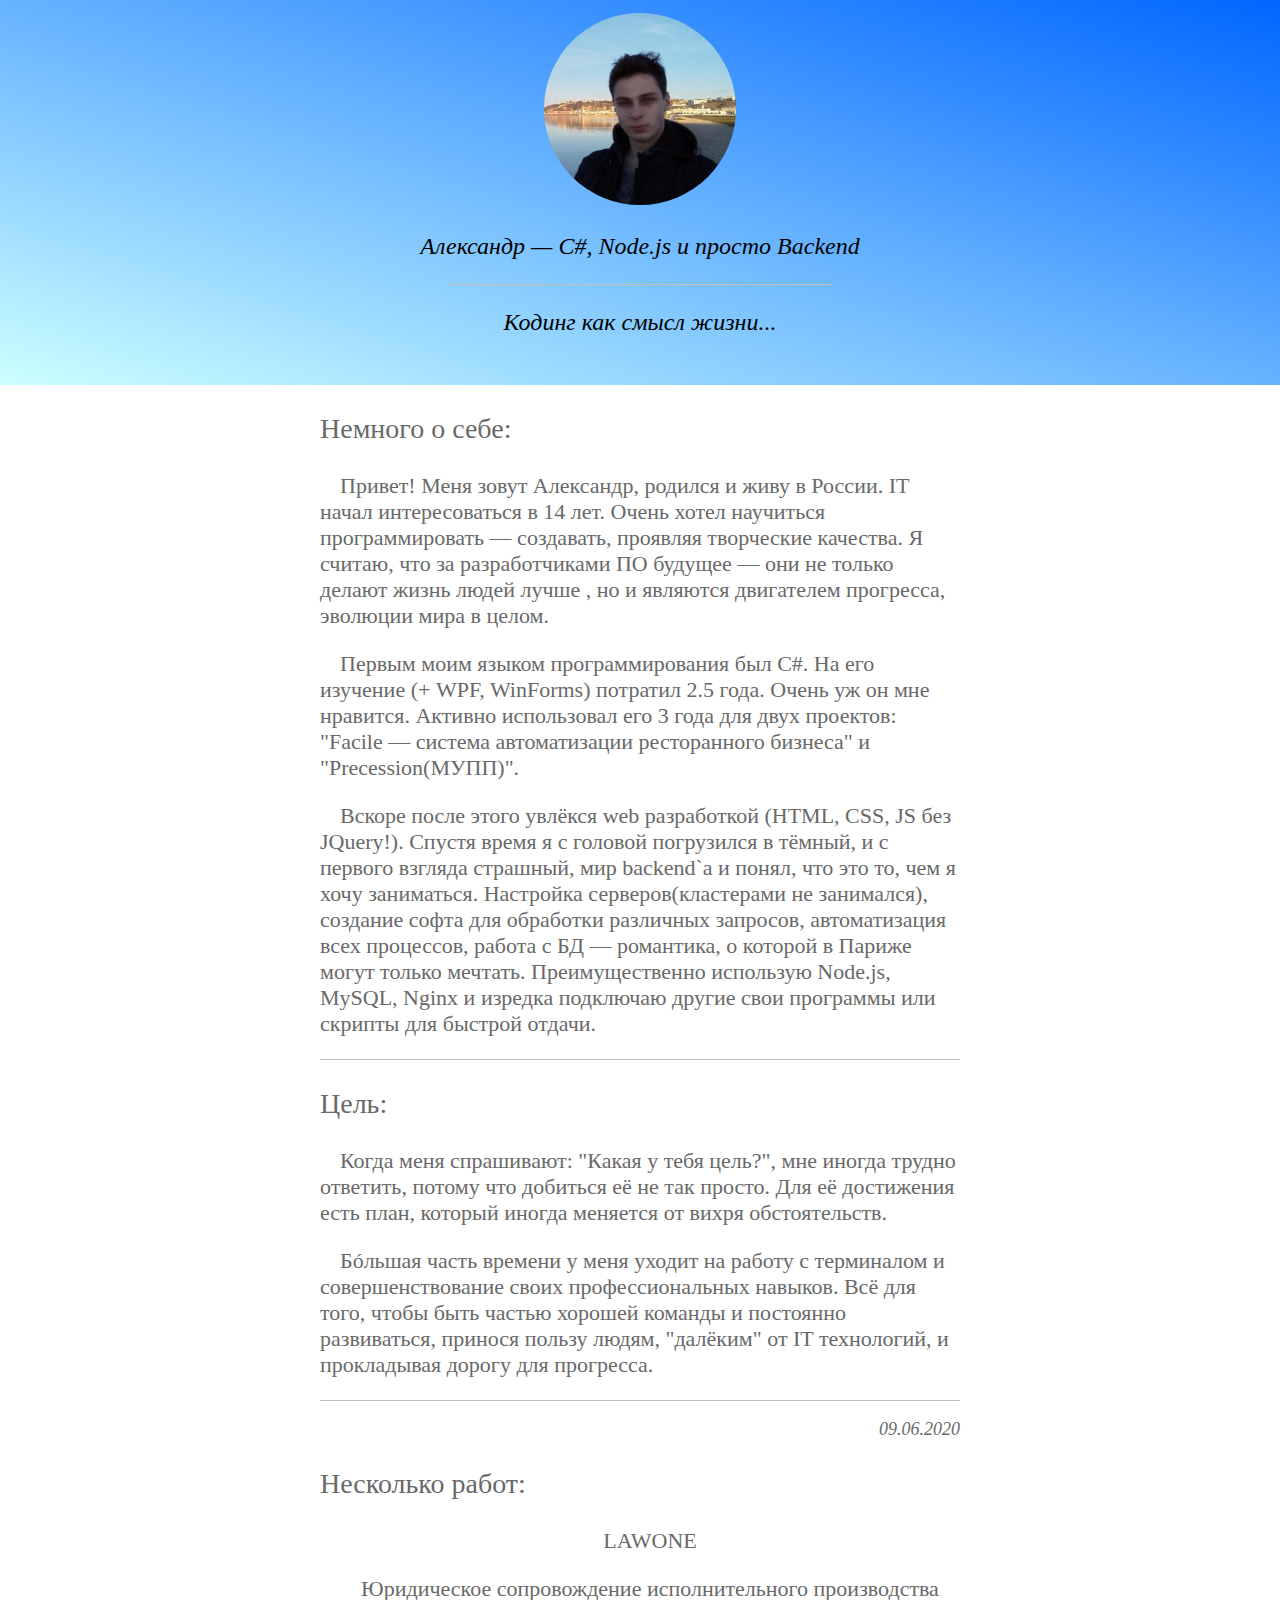
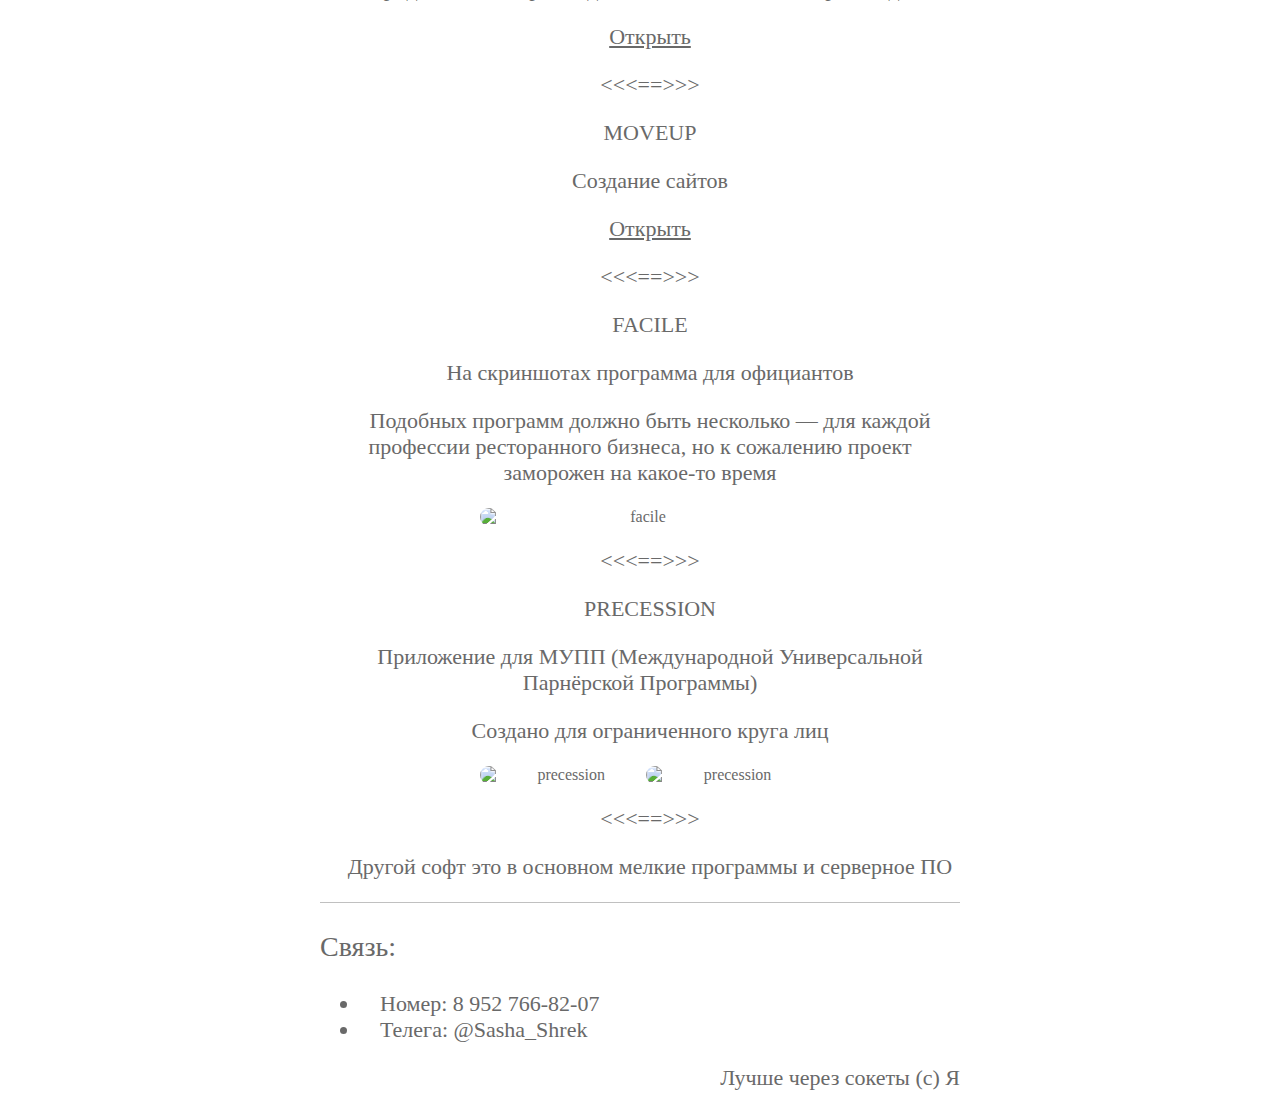
==== index.html @ 30bfe02a "End" ====
<!DOCTYPE html>
<html>
    <head>
        <meta charset="utf-8">
        <link rel="stylesheet" href="styles.css">
        <link rel="shortcut icon" href="favicon1.png" type="image/png">
        <meta name="viewport" content="width=device-width, initial-scale=1">
        <title>Who I am?</title>
    </head>
    <body onload="load()" link="DimGray" vlink="DimGray" alink="DimGray">
        <div class="pregrad"> 
            <div class="premain">
                <img src="I.jpg" alt="Я">
                <p>Александр — C#, Node.js и просто Backend</p>
                <hr color="Silver" size=1>
                <p>Кодинг как смысл жизни...</p>
            </div>
        </div>
        <div class="main">
            <p>Немного о себе:</p>
            <div class="main_text">
                <p>Привет! Меня зовут Александр, родился и живу в России. IT начал интересоваться в 14 лет. Очень хотел научиться программировать —
                    создавать, проявляя творческие качества. Я считаю, что за разработчиками ПО будущее — они не только делают жизнь людей лучше
                    , но и являются двигателем прогресса, эволюции мира в целом.
                </p>
                <p>
                    Первым моим языком программирования был C#. На его изучение (+ WPF, WinForms) потратил 2.5 года. Очень уж он мне нравится. Активно использовал его 3 года для двух проектов: 
                    "Facile — система автоматизации ресторанного бизнеса" и "Precession(МУПП)".
                </p>
                <p>
                    Вскоре после этого увлёкся web разработкой (HTML, CSS, JS без JQuery!). Спустя время я с головой погрузился в тёмный, и с первого взгляда страшный,
                    мир backend`а и понял, что это то, чем я хочу заниматься. Настройка серверов(кластерами не занимался), создание софта для обработки различных запросов,
                    автоматизация всех процессов, работа с БД — романтика, о которой в Париже могут только мечтать. Преимущественно использую Node.js, MySQL, 
                    Nginx и изредка подключаю другие свои программы или скрипты для быстрой отдачи.
                </p>
            </div>
            <hr size=1 color="Silver">
            <p>Цель:</p>
            <div class="missions">
                <p>Когда меня спрашивают: "Какая у тебя цель?", мне иногда трудно ответить, потому что добиться её не так просто.
                    Для её достижения есть план, который иногда меняется от вихря обстоятельств.
                </p>
                <p>
                    Бóльшая часть времени у меня уходит на работу с терминалом и совершенствование своих профессиональных навыков. Всё для того, чтобы 
                    быть частью хорошей команды и постоянно развиваться, принося пользу людям, "далёким" от IT технологий, и прокладывая дорогу для прогресса.
                </p>
            </div>
            <hr size=1 color="Silver">
            <i><p style="text-align: right; font-size: 18px;">09.06.2020</p></i>
            <p>Несколько работ:</p>
            <div class="lawone">
                <p>LAWONE</p>
                <p>Юридическое сопровождение исполнительного производства</p>
                <p><a href="http://lawone.ru">Открыть</a></p>
                <p><<<==>>></p>
            </div>
            <div class="moveup">
                <p>MOVEUP</p>
                <p>Создание сайтов</p>
                <p><a href="http://moveup2020.ru">Открыть</a></p>
                <p><<<==>>></p>
            </div>
            <div class="facile">
                <p>FACILE</p>
                <p>На скриншотах программа для официантов</p>
                <p>Подобных программ должно быть несколько — для каждой профессии ресторанного бизнеса, но к 
                    сожалению проект заморожен на какое-то время</p>
                <div id="facileImg">
                    <a href="http://188.227.86.17/whoiam/facile3.png" target="_blank">
                        <img id="f0" src="http://188.227.86.17/whoiam/facile3.png" alt="facile">
                    </a>
                    <a href="http://188.227.86.17/whoiam/facile2.png" target="_blank">
                        <img src="http://188.227.86.17/whoiam/facile2.png" alt="facile">
                    </a>
                    <a href="http://188.227.86.17/whoiam/facile1.png" target="_blank">
                        <img src="http://188.227.86.17/whoiam/facile1.png" alt="facile">
                    </a>
                    <a href="http://188.227.86.17/whoiam/facile.png" target="_blank">
                        <img src="http://188.227.86.17/whoiam/facile.png" alt="facile">
                    </a>
                </div>
                <p><<<==>>></p>
            </div>
            <div class="precession">
                <p>PRECESSION</p>
                <p>Приложение для МУПП (Международной Универсальной Парнёрской Программы)</p>
                <p>Создано для ограниченного круга лиц</p>
                <div id="precessionImg">
                    <a href="http://188.227.86.17/whoiam/prec.png" target="_blank">
                        <img id="p0" src="http://188.227.86.17/whoiam/prec.png" alt="precession">
                    </a>
                    <a href="http://188.227.86.17/whoiam/prec1.png" target="_blank">
                        <img src="http://188.227.86.17/whoiam/prec1.png" alt="precession">
                    </a>
                    <a href="http://188.227.86.17/whoiam/prec2.png" target="_blank">
                        <img src="http://188.227.86.17/whoiam/prec2.png" alt="precession">
                    </a>
                    <a href="http://188.227.86.17/whoiam/prec3.png" target="_blank">
                        <img src="http://188.227.86.17/whoiam/prec3.png" alt="precession">
                    </a>
                </div>
                <p><<<==>>></p>
                <p>Другой софт это в основном мелкие программы и серверное ПО</p>
            </div>
            <hr size=1 color="Silver">
            <p>Связь:</p>
            <div class="svyaz">
                <ul>
                    <li>Номер: 8 952 766-82-07</li>
                    <li>Телега: @Sasha_Shrek</li>
                </ul>
                <p>Лучше через сокеты (с) Я</p>
            </div>
        </div>
        <script src="scripts.js"></script>
    </body>
</html>
---- styles.css ----
body{
    margin: 0%;
}
.pr{
    box-shadow: inset 0 0 2000px rgba(241, 241, 241, 0.5);
  filter: blur(1px);

}
.pregrad{
    background: linear-gradient(to bottom left, #0066ff, #ccffff);
    /*#992CF9, #DDD6EF*/
    width: 100%;
    text-align: center;
    padding-bottom: 1%;
}
.premain{
    width: 100%;
    text-align: center;
    z-index: 2;
    padding-bottom: 1%;
}
.premain p{
  
    font-style: oblique;
    font-size: 150%;
    text-align: center;
}
.premain img{
    margin-top: 1%;
    width: 15vw;
    height: 15vw;
    border-radius: 50%;
    border-radius: 50%;
}
.premain hr{
    margin-left: auto; 
    margin-right: auto;
}
.main p{
    color: DimGray;
    font-size: 28px;
}
.main_text p, .missions p, .lawone p, .moveup p, .facile p, .precession p, .svyaz p{
    color: DimGray;
    font-size: 22px;
    text-indent: 20px;
}
.lawone, .moveup, .facile, .precession{
    text-align: center;
}
.svyaz ul{
    color: DimGray;
    font-size: 22px;
    text-indent: 20px;
}
.svyaz p{ text-align: right; }

@media screen and (max-device-width:480px) and (orientation: portrait){
    .premain hr{
        width: 50%;
    }
    .premain img{
        margin-top: 1%;
        width: 40vw;
        height: 40vw;
    }
    .main{
        width: 90%;
        margin-left: auto;
        margin-right: auto;
    }
    .facile > #facileImg{
        overflow-x: hidden;
        display: flex;
        width: 80%;
        margin: auto;
    }
    .facile img{
        width: 80vw;
        display: inline-block;
        margin-right: 1%;
        border-radius: 10px;
    }
    .precession > #precessionImg{
        overflow-x: hidden;
        display: flex;
        width: 70%;
        margin: auto;
    }
    .precession img{
        width: 42vw;
        display: inline-block;
        margin-right: 1%;
        border-radius: 10px;
    }
}
@media screen and (max-device-width:480px) and (orientation: landscape){
    .premain hr{
        width: 30%;
    }
    .main{
        width: 50%;
        margin-left: auto;
        margin-right: auto;
    }
    .facile > #facileImg{
        overflow-x: hidden;
        display: flex;
        width: 50%;
        margin: auto;
    }
    .facile img{
        width: 25vw;
        display: inline-block;
        margin-right: 1%;
        border-radius: 10px;
    }
    .precession > #precessionImg{
        overflow-x: hidden;
        display: flex;
        width: 50%;
        margin: auto;
    }
    .precession img{
        width: 13vw;
        display: inline-block;
        margin-right: 1%;
        border-radius: 10px;
    }
}
@media screen and (min-width:769px){
    .premain hr{
        width: 30%;
    }
    .main{
        width: 50%;
        margin-left: auto;
        margin-right: auto;
    }
    .facile > #facileImg{
        overflow-x: hidden;
        display: flex;
        width: 50%;
        margin: auto;
    }
    .facile img{
        width: 25vw;
        display: inline-block;
        margin-right: 1%;
        border-radius: 10px;
    }
    .precession > #precessionImg{
        overflow-x: hidden;
        display: flex;
        width: 50%;
        margin: auto;
    }
    .precession img{
        width: 13vw;
        display: inline-block;
        margin-right: 1%;
        border-radius: 10px;
    }
}
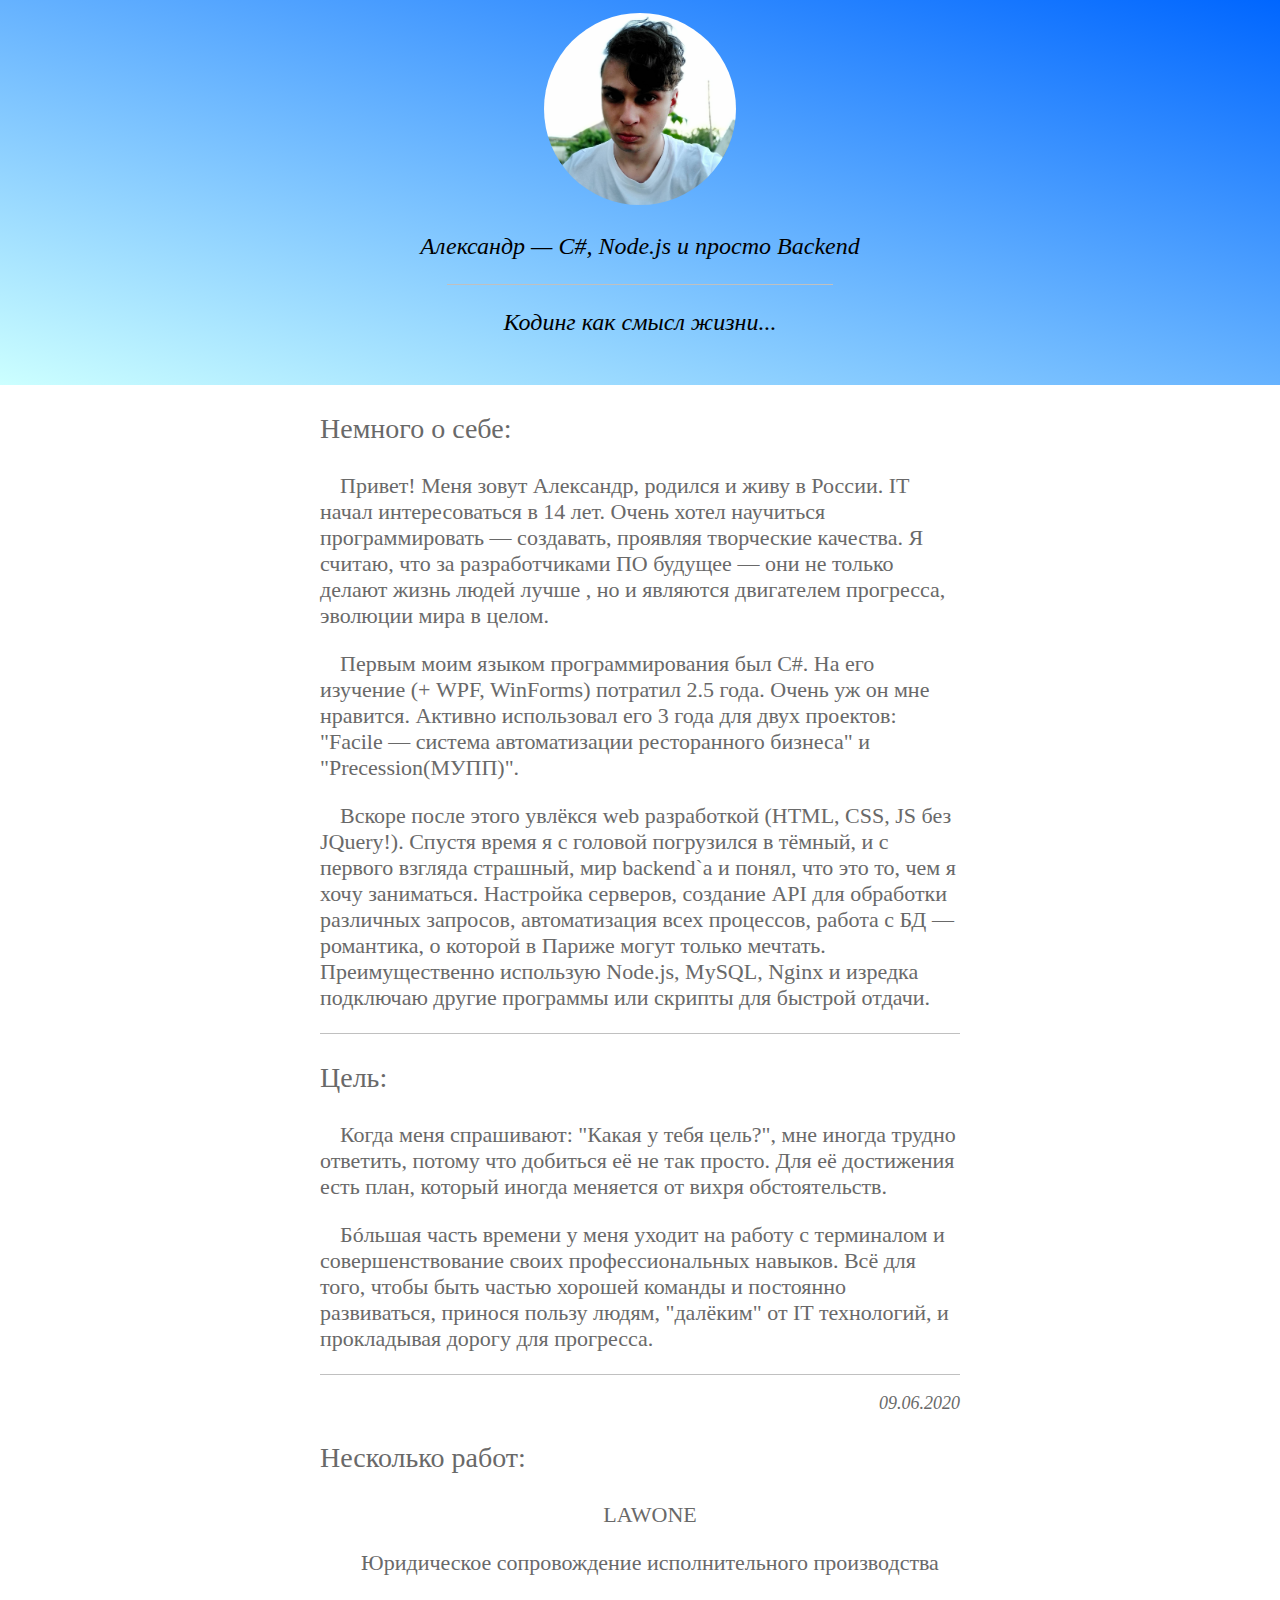
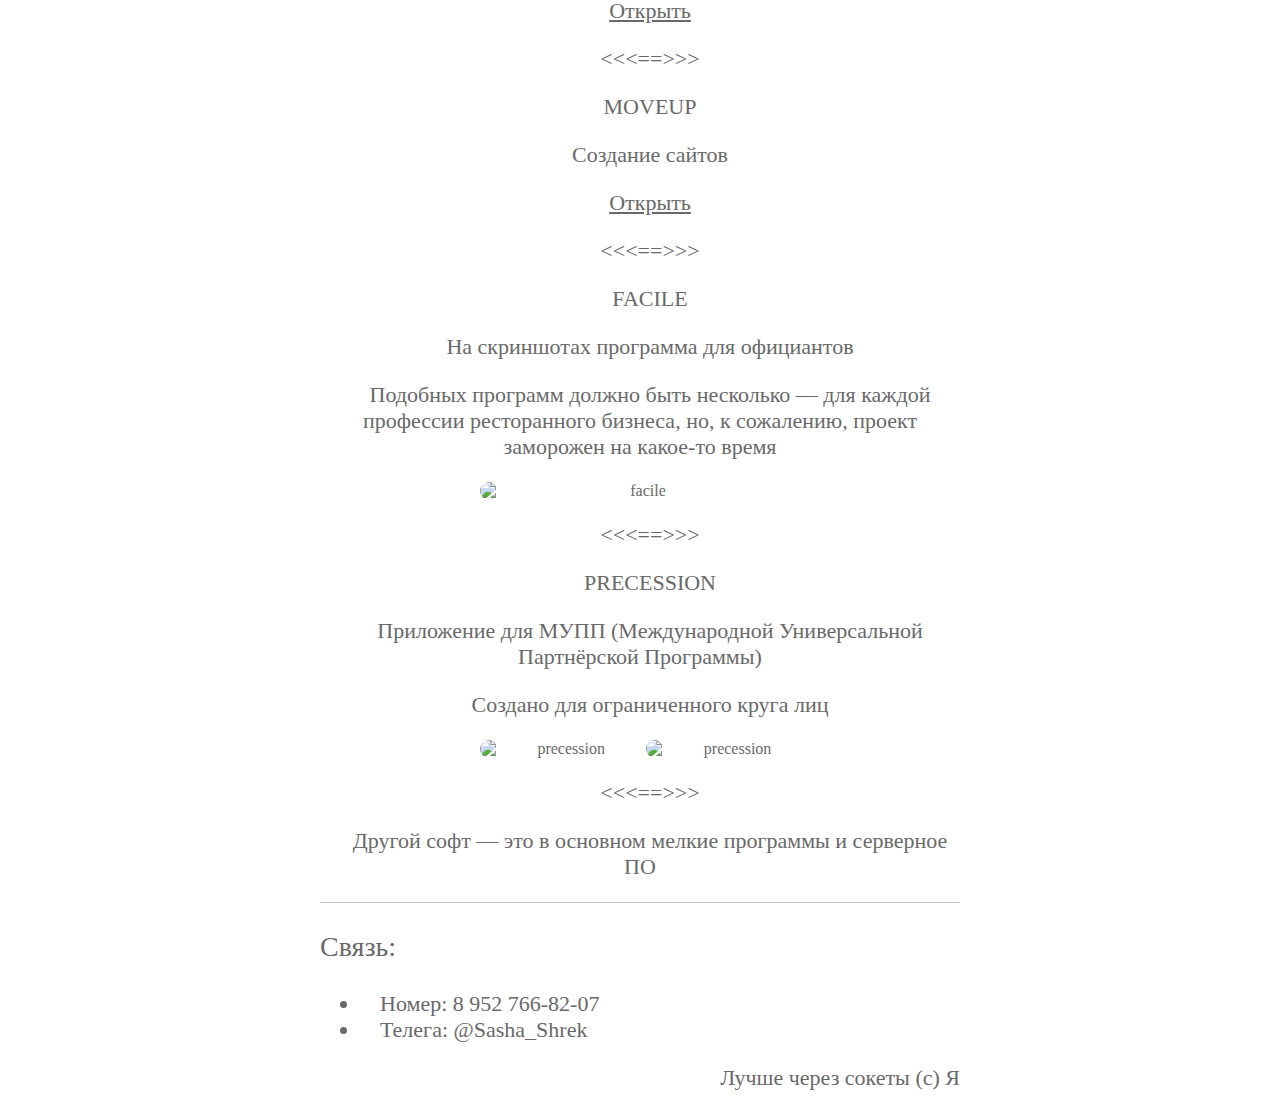
==== commit 85438eff: "Update index.html" ====
--- a/index.html
+++ b/index.html
@@ -29,9 +29,9 @@
                 </p>
                 <p>
                     Вскоре после этого увлёкся web разработкой (HTML, CSS, JS без JQuery!). Спустя время я с головой погрузился в тёмный, и с первого взгляда страшный,
-                    мир backend`а и понял, что это то, чем я хочу заниматься. Настройка серверов(кластерами не занимался), создание софта для обработки различных запросов,
+                    мир backend`а и понял, что это то, чем я хочу заниматься. Настройка серверов, создание API для обработки различных запросов,
                     автоматизация всех процессов, работа с БД — романтика, о которой в Париже могут только мечтать. Преимущественно использую Node.js, MySQL, 
-                    Nginx и изредка подключаю другие свои программы или скрипты для быстрой отдачи.
+                    Nginx и изредка подключаю другие программы или скрипты для быстрой отдачи.
                 </p>
             </div>
             <hr size=1 color="Silver">
@@ -63,8 +63,8 @@
             <div class="facile">
                 <p>FACILE</p>
                 <p>На скриншотах программа для официантов</p>
-                <p>Подобных программ должно быть несколько — для каждой профессии ресторанного бизнеса, но к 
-                    сожалению проект заморожен на какое-то время</p>
+                <p>Подобных программ должно быть несколько — для каждой профессии ресторанного бизнеса, но, к 
+                    сожалению, проект заморожен на какое-то время</p>
                 <div id="facileImg">
                     <a href="http://188.227.86.17/whoiam/facile3.png" target="_blank">
                         <img id="f0" src="http://188.227.86.17/whoiam/facile3.png" alt="facile">
@@ -83,7 +83,7 @@
             </div>
             <div class="precession">
                 <p>PRECESSION</p>
-                <p>Приложение для МУПП (Международной Универсальной Парнёрской Программы)</p>
+                <p>Приложение для МУПП (Международной Универсальной Партнёрской Программы)</p>
                 <p>Создано для ограниченного круга лиц</p>
                 <div id="precessionImg">
                     <a href="http://188.227.86.17/whoiam/prec.png" target="_blank">
@@ -100,7 +100,7 @@
                     </a>
                 </div>
                 <p><<<==>>></p>
-                <p>Другой софт это в основном мелкие программы и серверное ПО</p>
+                <p>Другой софт — это в основном мелкие программы и серверное ПО</p>
             </div>
             <hr size=1 color="Silver">
             <p>Связь:</p>
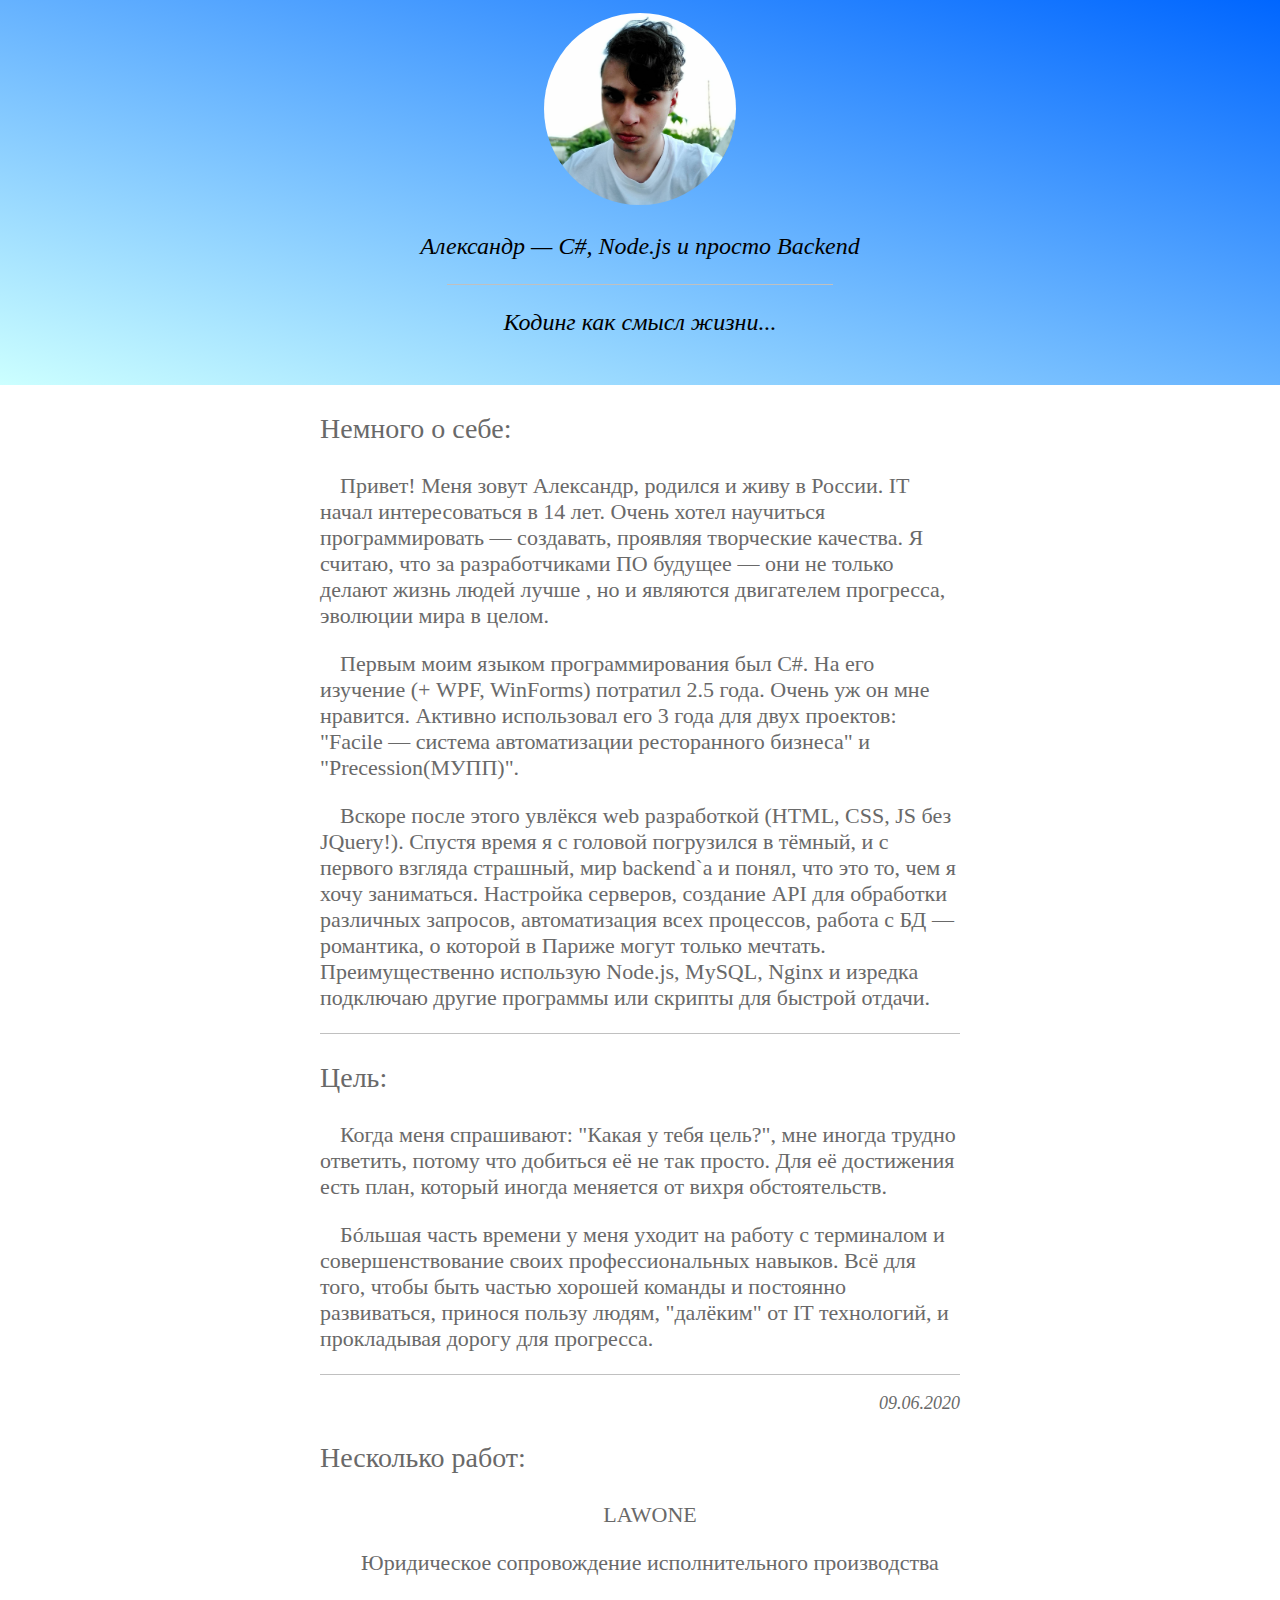
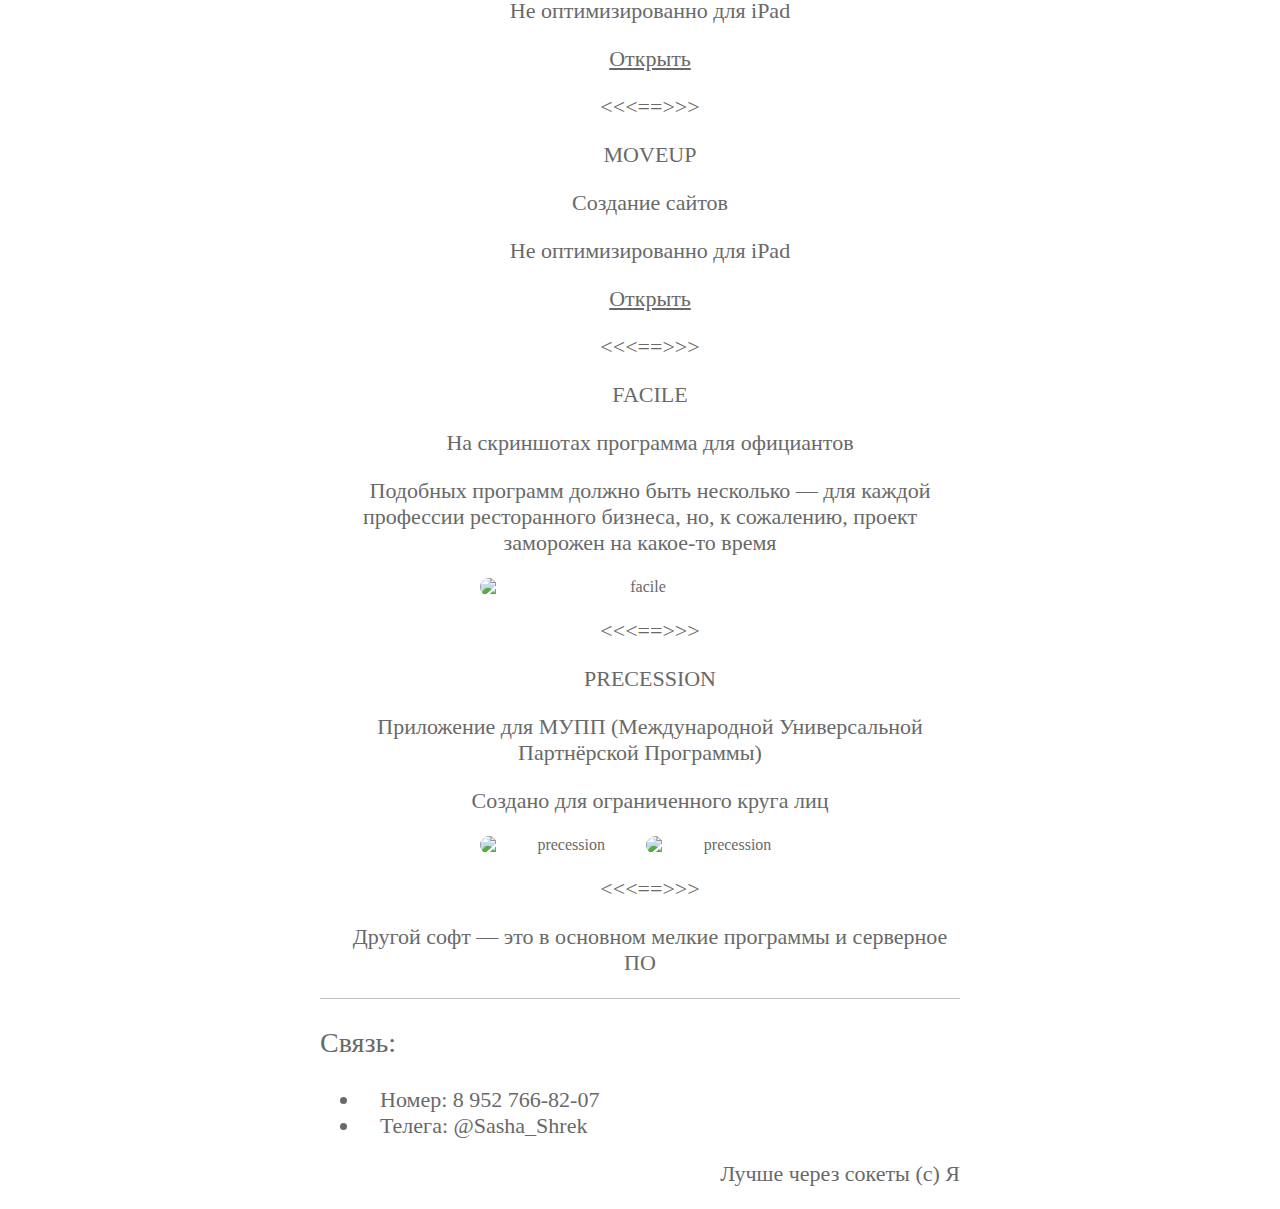
==== commit 3721af02: "Update index.html" ====
--- a/index.html
+++ b/index.html
@@ -51,12 +51,14 @@
             <div class="lawone">
                 <p>LAWONE</p>
                 <p>Юридическое сопровождение исполнительного производства</p>
+                <p>Не оптимизированно для iPad</p>
                 <p><a href="http://lawone.ru">Открыть</a></p>
                 <p><<<==>>></p>
             </div>
             <div class="moveup">
                 <p>MOVEUP</p>
                 <p>Создание сайтов</p>
+                <p>Не оптимизированно для iPad</p>
                 <p><a href="http://moveup2020.ru">Открыть</a></p>
                 <p><<<==>>></p>
             </div>
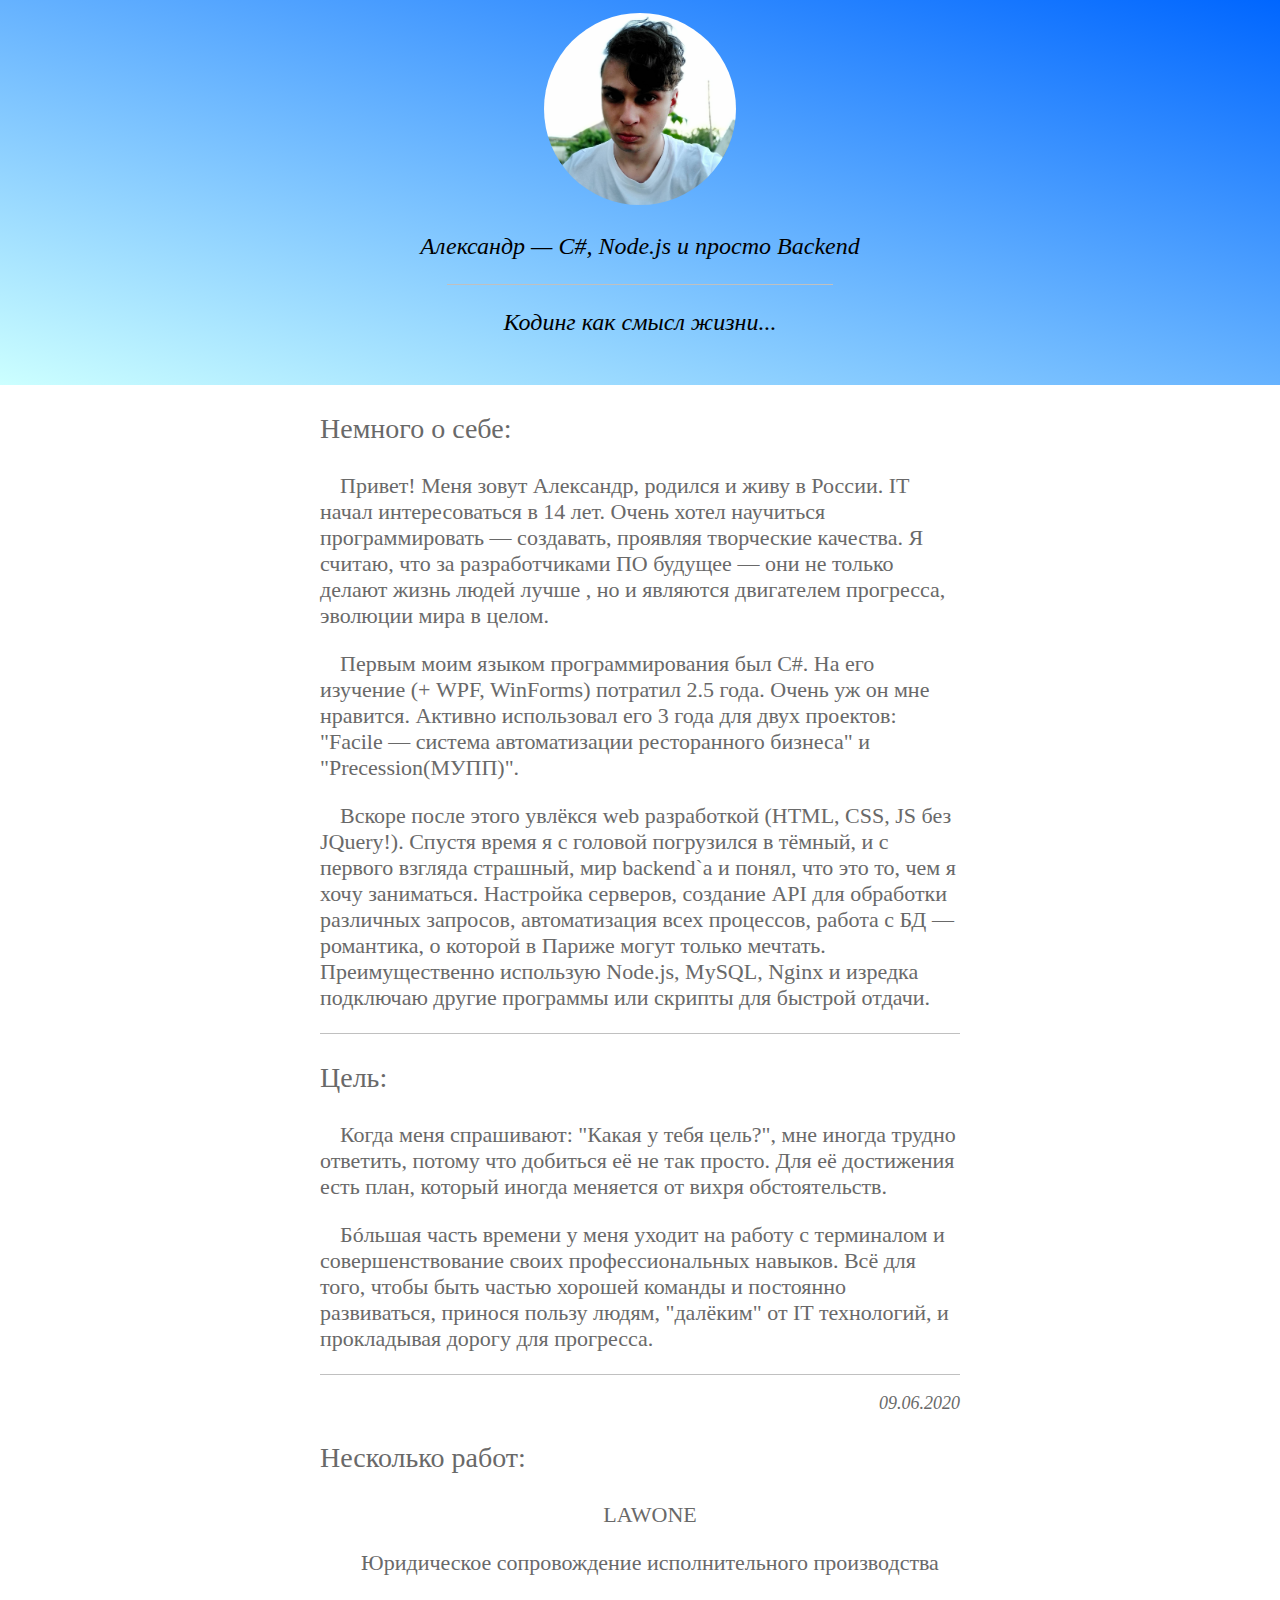
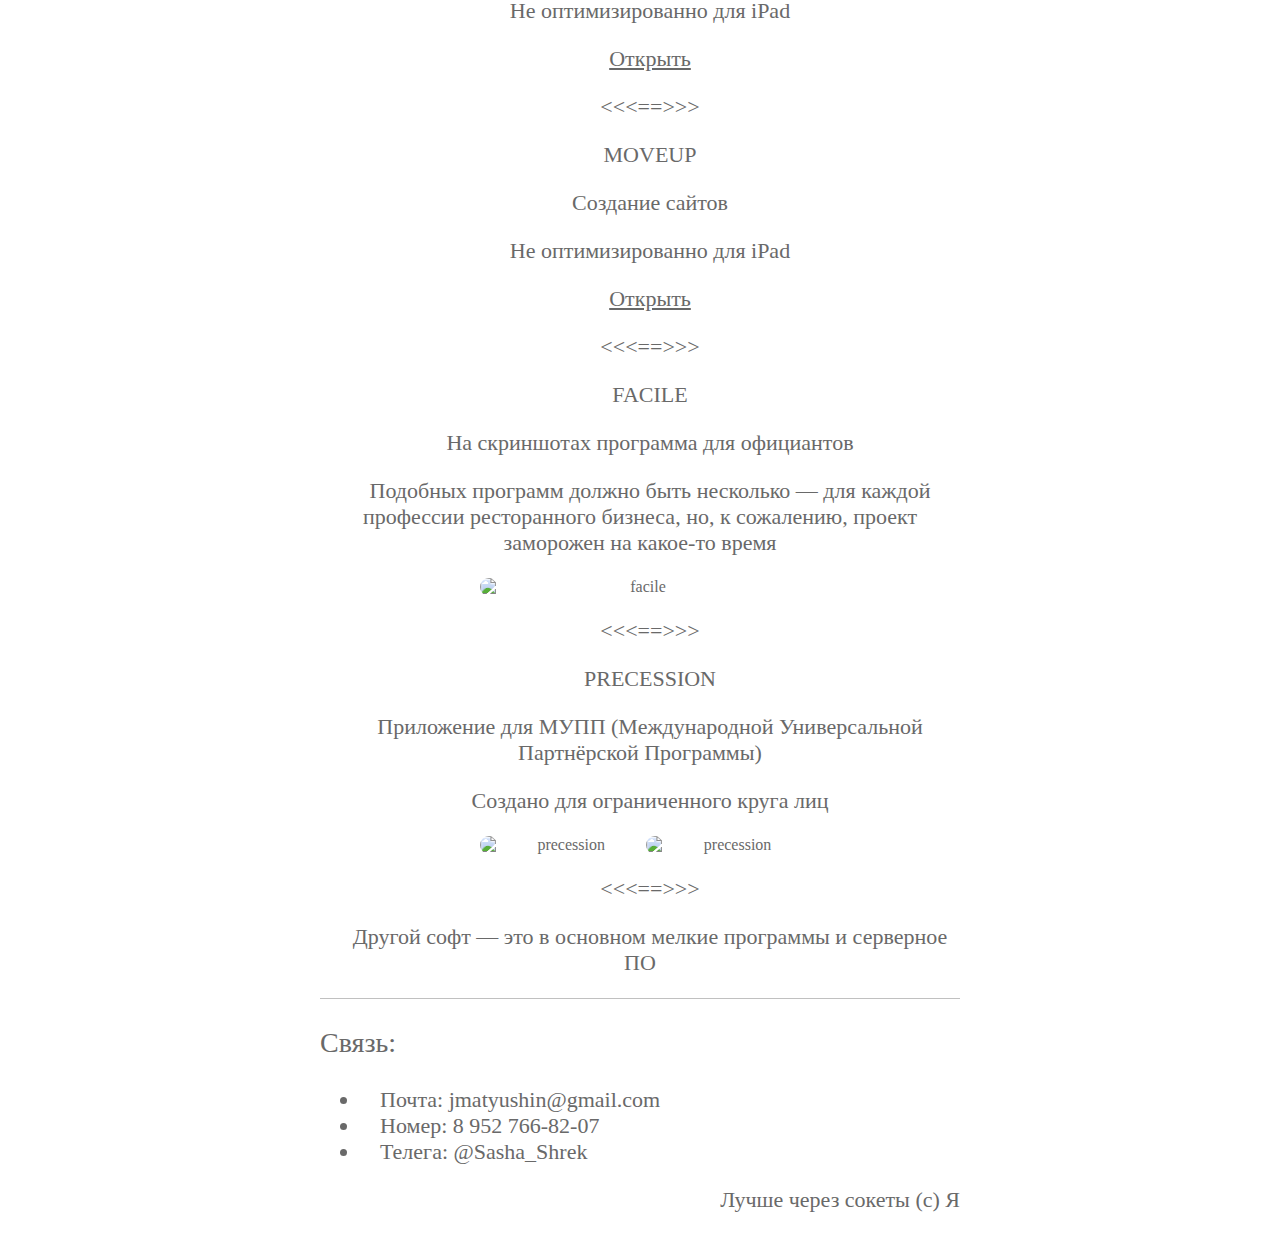
==== commit f288b34c: "Update index.html" ====
--- a/index.html
+++ b/index.html
@@ -108,6 +108,7 @@
             <p>Связь:</p>
             <div class="svyaz">
                 <ul>
+                    <li>Почта: jmatyushin@gmail.com</li>
                     <li>Номер: 8 952 766-82-07</li>
                     <li>Телега: @Sasha_Shrek</li>
                 </ul>
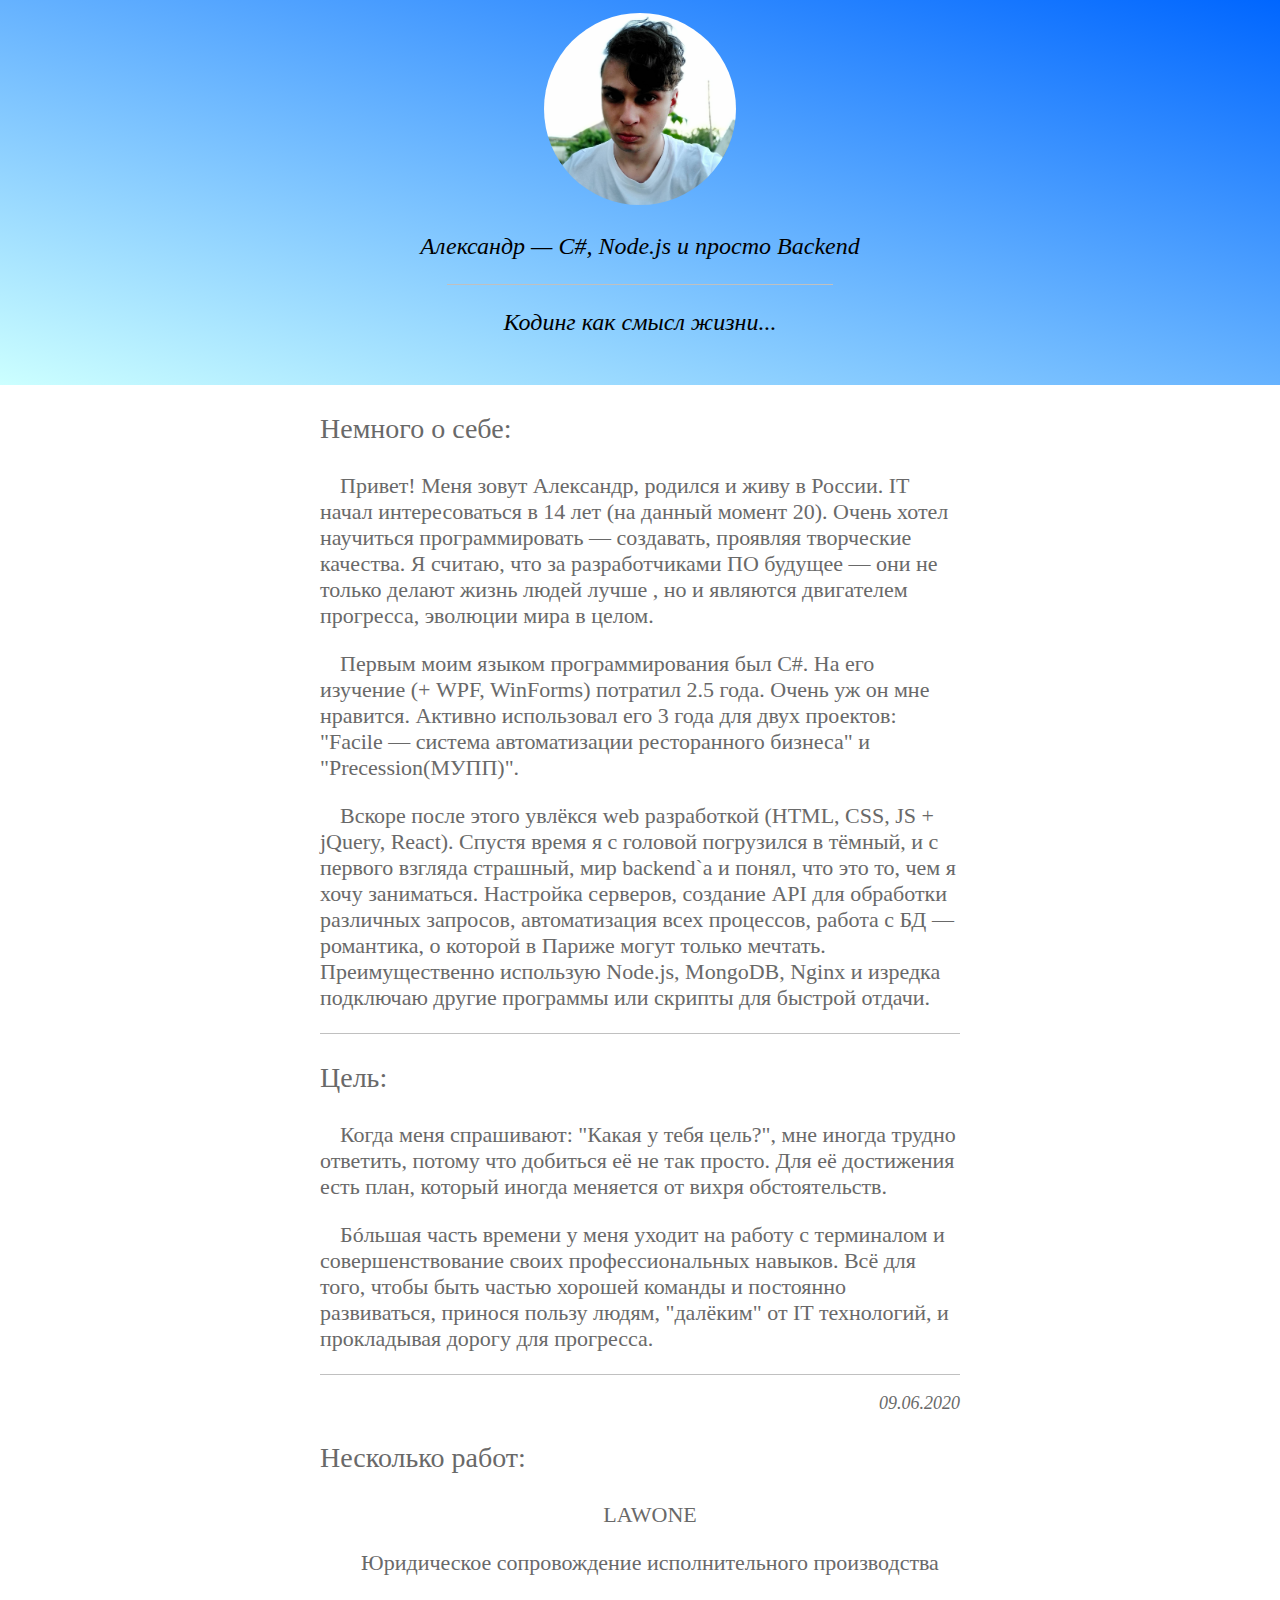
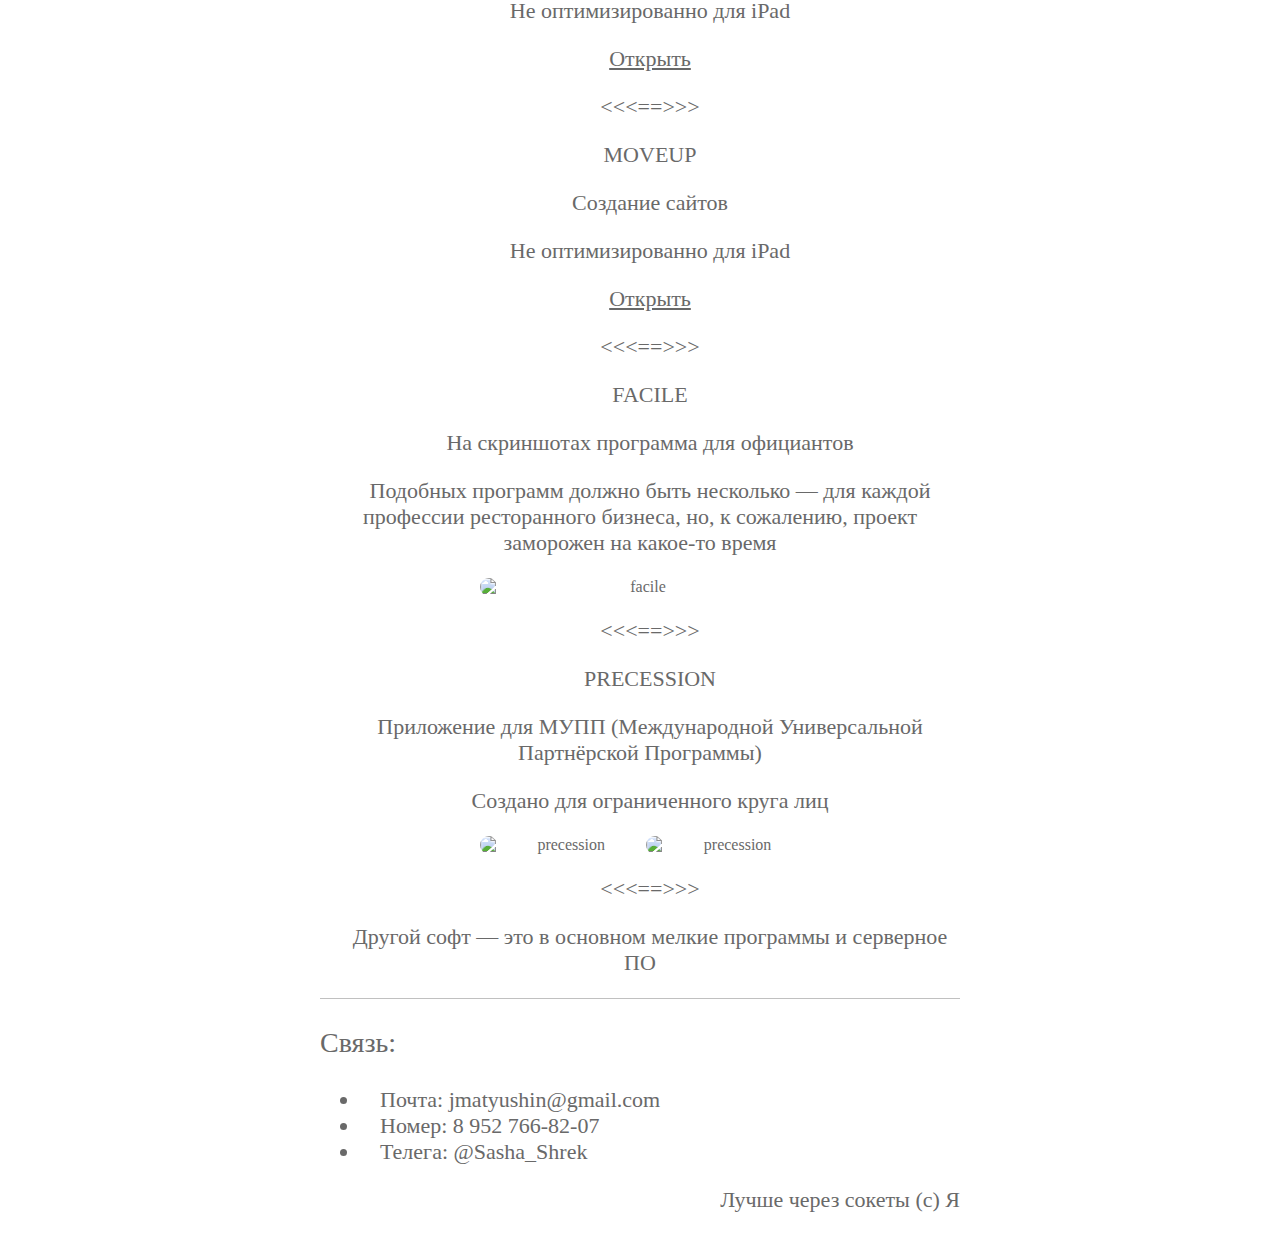
==== commit 3970a9a5: "Update index.html" ====
--- a/index.html
+++ b/index.html
@@ -19,7 +19,7 @@
         <div class="main">
             <p>Немного о себе:</p>
             <div class="main_text">
-                <p>Привет! Меня зовут Александр, родился и живу в России. IT начал интересоваться в 14 лет. Очень хотел научиться программировать —
+                <p>Привет! Меня зовут Александр, родился и живу в России. IT начал интересоваться в 14 лет (на данный момент 20). Очень хотел научиться программировать —
                     создавать, проявляя творческие качества. Я считаю, что за разработчиками ПО будущее — они не только делают жизнь людей лучше
                     , но и являются двигателем прогресса, эволюции мира в целом.
                 </p>
@@ -28,9 +28,9 @@
                     "Facile — система автоматизации ресторанного бизнеса" и "Precession(МУПП)".
                 </p>
                 <p>
-                    Вскоре после этого увлёкся web разработкой (HTML, CSS, JS без JQuery!). Спустя время я с головой погрузился в тёмный, и с первого взгляда страшный,
+                    Вскоре после этого увлёкся web разработкой (HTML, CSS, JS + jQuery, React). Спустя время я с головой погрузился в тёмный, и с первого взгляда страшный,
                     мир backend`а и понял, что это то, чем я хочу заниматься. Настройка серверов, создание API для обработки различных запросов,
-                    автоматизация всех процессов, работа с БД — романтика, о которой в Париже могут только мечтать. Преимущественно использую Node.js, MySQL, 
+                    автоматизация всех процессов, работа с БД — романтика, о которой в Париже могут только мечтать. Преимущественно использую Node.js, MongoDB, 
                     Nginx и изредка подключаю другие программы или скрипты для быстрой отдачи.
                 </p>
             </div>
--- a/styles.css
+++ b/styles.css
@@ -52,6 +52,7 @@
     color: DimGray;
     font-size: 22px;
     text-indent: 20px;
+    width: 100%;
 }
 .svyaz p{ text-align: right; }
 
@@ -161,4 +162,4 @@
         margin-right: 1%;
         border-radius: 10px;
     }
-}+}
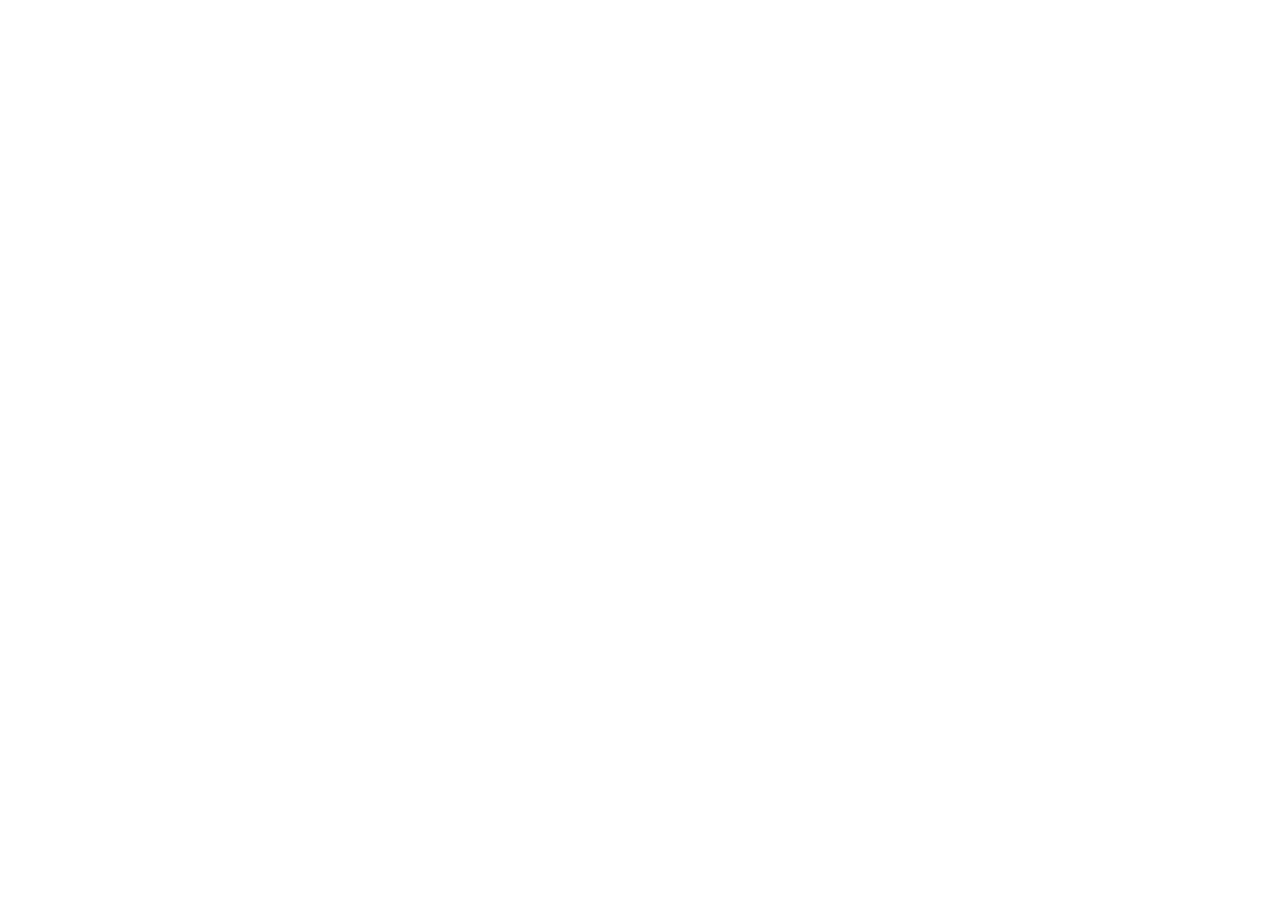
==== commit 87b2ede9: "Changed kernel of the site" ====
--- a/index.html
+++ b/index.html
@@ -4,117 +4,147 @@
         <meta charset="utf-8">
         <link rel="stylesheet" href="styles.css">
         <link rel="shortcut icon" href="favicon1.png" type="image/png">
+        <script src="http://188.227.86.17/React/react.dev.js"></script>
+        <script src="http://188.227.86.17/React/react-dom.dev.js"></script>
+        <script src="http://188.227.86.17/React/babel.js"></script>
+        <script src="http://188.227.86.17/jQuery/jQuery.js"></script>
         <meta name="viewport" content="width=device-width, initial-scale=1">
         <title>Who I am?</title>
     </head>
-    <body onload="load()" link="DimGray" vlink="DimGray" alink="DimGray">
-        <div class="pregrad"> 
-            <div class="premain">
-                <img src="I.jpg" alt="Я">
-                <p>Александр — C#, Node.js и просто Backend</p>
-                <hr color="Silver" size=1>
-                <p>Кодинг как смысл жизни...</p>
-            </div>
-        </div>
-        <div class="main">
-            <p>Немного о себе:</p>
-            <div class="main_text">
-                <p>Привет! Меня зовут Александр, родился и живу в России. IT начал интересоваться в 14 лет (на данный момент 20). Очень хотел научиться программировать —
-                    создавать, проявляя творческие качества. Я считаю, что за разработчиками ПО будущее — они не только делают жизнь людей лучше
-                    , но и являются двигателем прогресса, эволюции мира в целом.
-                </p>
-                <p>
-                    Первым моим языком программирования был C#. На его изучение (+ WPF, WinForms) потратил 2.5 года. Очень уж он мне нравится. Активно использовал его 3 года для двух проектов: 
-                    "Facile — система автоматизации ресторанного бизнеса" и "Precession(МУПП)".
-                </p>
-                <p>
-                    Вскоре после этого увлёкся web разработкой (HTML, CSS, JS + jQuery, React). Спустя время я с головой погрузился в тёмный, и с первого взгляда страшный,
-                    мир backend`а и понял, что это то, чем я хочу заниматься. Настройка серверов, создание API для обработки различных запросов,
-                    автоматизация всех процессов, работа с БД — романтика, о которой в Париже могут только мечтать. Преимущественно использую Node.js, MongoDB, 
-                    Nginx и изредка подключаю другие программы или скрипты для быстрой отдачи.
-                </p>
-            </div>
-            <hr size=1 color="Silver">
-            <p>Цель:</p>
-            <div class="missions">
-                <p>Когда меня спрашивают: "Какая у тебя цель?", мне иногда трудно ответить, потому что добиться её не так просто.
-                    Для её достижения есть план, который иногда меняется от вихря обстоятельств.
-                </p>
-                <p>
-                    Бóльшая часть времени у меня уходит на работу с терминалом и совершенствование своих профессиональных навыков. Всё для того, чтобы 
-                    быть частью хорошей команды и постоянно развиваться, принося пользу людям, "далёким" от IT технологий, и прокладывая дорогу для прогресса.
-                </p>
-            </div>
-            <hr size=1 color="Silver">
-            <i><p style="text-align: right; font-size: 18px;">09.06.2020</p></i>
-            <p>Несколько работ:</p>
-            <div class="lawone">
-                <p>LAWONE</p>
-                <p>Юридическое сопровождение исполнительного производства</p>
-                <p>Не оптимизированно для iPad</p>
-                <p><a href="http://lawone.ru">Открыть</a></p>
-                <p><<<==>>></p>
-            </div>
-            <div class="moveup">
-                <p>MOVEUP</p>
-                <p>Создание сайтов</p>
-                <p>Не оптимизированно для iPad</p>
-                <p><a href="http://moveup2020.ru">Открыть</a></p>
-                <p><<<==>>></p>
-            </div>
-            <div class="facile">
-                <p>FACILE</p>
-                <p>На скриншотах программа для официантов</p>
-                <p>Подобных программ должно быть несколько — для каждой профессии ресторанного бизнеса, но, к 
-                    сожалению, проект заморожен на какое-то время</p>
-                <div id="facileImg">
-                    <a href="http://188.227.86.17/whoiam/facile3.png" target="_blank">
-                        <img id="f0" src="http://188.227.86.17/whoiam/facile3.png" alt="facile">
-                    </a>
-                    <a href="http://188.227.86.17/whoiam/facile2.png" target="_blank">
-                        <img src="http://188.227.86.17/whoiam/facile2.png" alt="facile">
-                    </a>
-                    <a href="http://188.227.86.17/whoiam/facile1.png" target="_blank">
-                        <img src="http://188.227.86.17/whoiam/facile1.png" alt="facile">
-                    </a>
-                    <a href="http://188.227.86.17/whoiam/facile.png" target="_blank">
-                        <img src="http://188.227.86.17/whoiam/facile.png" alt="facile">
-                    </a>
-                </div>
-                <p><<<==>>></p>
-            </div>
-            <div class="precession">
-                <p>PRECESSION</p>
-                <p>Приложение для МУПП (Международной Универсальной Партнёрской Программы)</p>
-                <p>Создано для ограниченного круга лиц</p>
-                <div id="precessionImg">
-                    <a href="http://188.227.86.17/whoiam/prec.png" target="_blank">
-                        <img id="p0" src="http://188.227.86.17/whoiam/prec.png" alt="precession">
-                    </a>
-                    <a href="http://188.227.86.17/whoiam/prec1.png" target="_blank">
-                        <img src="http://188.227.86.17/whoiam/prec1.png" alt="precession">
-                    </a>
-                    <a href="http://188.227.86.17/whoiam/prec2.png" target="_blank">
-                        <img src="http://188.227.86.17/whoiam/prec2.png" alt="precession">
-                    </a>
-                    <a href="http://188.227.86.17/whoiam/prec3.png" target="_blank">
-                        <img src="http://188.227.86.17/whoiam/prec3.png" alt="precession">
-                    </a>
-                </div>
-                <p><<<==>>></p>
-                <p>Другой софт — это в основном мелкие программы и серверное ПО</p>
-            </div>
-            <hr size=1 color="Silver">
-            <p>Связь:</p>
-            <div class="svyaz">
-                <ul>
-                    <li>Почта: jmatyushin@gmail.com</li>
-                    <li>Номер: 8 952 766-82-07</li>
-                    <li>Телега: @Sasha_Shrek</li>
-                </ul>
-                <p>Лучше через сокеты (с) Я</p>
-            </div>
-        </div>
+    <body onload="new Loader().Load()" link="DimGray" vlink="DimGray" alink="DimGray">
+        <div id="root"></div>
+        <script type="text/babel">
+            class Header extends React.Component{
+                Create(){
+                    const premain = <div className="premain">
+                            <img src="I.jpg" alt="Я"/>
+                            <p>Александр — C#, Node.js и просто Backend</p>
+                            <hr color="Silver" size='1'/>
+                            <p>Кодинг как смысл жизни...</p>
+                        </div>;
+                    const pregrad = <div className="pregrad">{premain}</div>;
+                }
+                render(){
+                    return this.Create();
+                }
+            }
+            class Main extends React.Component{
+                Create(){
+                    const main_text = <div className="main_text">
+                            <p>Привет! Меня зовут Александр, родился и живу в России. IT начал интересоваться в 14 лет (на данный момент 20). Очень хотел научиться программировать —
+                                создавать, проявляя творческие качества. Я считаю, что за разработчиками ПО будущее — они не только делают жизнь людей лучше
+                                , но и являются двигателем прогресса, эволюции мира в целом.
+                            </p>
+                            <p>
+                                Первым моим языком программирования был C#. На его изучение (+ WPF, WinForms) потратил 2.5 года. Очень уж он мне нравится. Активно использовал его 3 года для двух проектов: 
+                                "Facile — система автоматизации ресторанного бизнеса" и "Precession(МУПП)".
+                            </p>
+                            <p>
+                                Вскоре после этого увлёкся web разработкой (HTML, CSS, JS + jQuery, React). Спустя время я с головой погрузился в тёмный, и с первого взгляда страшный,
+                                мир backend`а и понял, что это то, чем я хочу заниматься. Настройка серверов, создание API для обработки различных запросов,
+                                автоматизация всех процессов, работа с БД — романтика, о которой в Париже могут только мечтать. Преимущественно использую Node.js, MongoDB, 
+                                Nginx и изредка подключаю другие программы или скрипты для быстрой отдачи.
+                            </p>
+                        </div>;
+                    const missions = <div className="missions">
+                            <p>Когда меня спрашивают: "Какая у тебя цель?", мне иногда трудно ответить, потому что добиться её не так просто.
+                                Для её достижения есть план, который иногда меняется от вихря обстоятельств.
+                            </p>
+                            <p>
+                                Бóльшая часть времени у меня уходит на работу с терминалом и совершенствование своих профессиональных навыков. Всё для того, чтобы 
+                                быть частью хорошей команды и постоянно развиваться, принося пользу людям, "далёким" от IT технологий, и прокладывая дорогу для прогресса.
+                            </p>
+                        </div>
+                    const lawone = <div className="lawone">
+                            <p>LAWONE</p>
+                            <p>Юридическое сопровождение исполнительного производства</p>
+                            <p>Не оптимизированно для iPad</p>
+                            <p><a href="http://lawone.ru">Открыть</a></p>
+                            <p>===============</p>
+                        </div>
+                    const moveup = <div className="moveup">
+                            <p>MOVEUP</p>
+                            <p>Создание сайтов</p>
+                            <p>Не оптимизированно для iPad</p>
+                            <p><a href="http://moveup2020.ru">Открыть</a></p>
+                            <p>===============</p>
+                        </div>
+                    const facile = <div className="facile">
+                            <p>FACILE</p>
+                            <p>На скриншотах программа для официантов</p>
+                            <p>Подобных программ должно быть несколько — для каждой профессии ресторанного бизнеса, но, к 
+                                сожалению, проект заморожен на какое-то время</p>
+                            <div id="facileImg">
+                                <a href="http://188.227.86.17/whoiam/facile3.png" target="_blank">
+                                    <img id="f0" src="http://188.227.86.17/whoiam/facile3.png" alt="facile"/>
+                                </a>
+                                <a href="http://188.227.86.17/whoiam/facile2.png" target="_blank">
+                                    <img src="http://188.227.86.17/whoiam/facile2.png" alt="facile"/>
+                                </a>
+                                <a href="http://188.227.86.17/whoiam/facile1.png" target="_blank">
+                                    <img src="http://188.227.86.17/whoiam/facile1.png" alt="facile"/>
+                                </a>
+                                <a href="http://188.227.86.17/whoiam/facile.png" target="_blank">
+                                    <img src="http://188.227.86.17/whoiam/facile.png" alt="facile"/>
+                                </a>
+                            </div>
+                            <p>===============</p>
+                        </div>
+                    const precession = <div className="precession">
+                            <p>PRECESSION</p>
+                            <p>Приложение для МУПП (Международной Универсальной Партнёрской Программы)</p>
+                            <p>Создано для ограниченного круга лиц</p>
+                            <div id="precessionImg">
+                                <a href="http://188.227.86.17/whoiam/prec.png" target="_blank">
+                                    <img id="p0" src="http://188.227.86.17/whoiam/prec.png" alt="precession"/>
+                                </a>
+                                <a href="http://188.227.86.17/whoiam/prec1.png" target="_blank">
+                                    <img src="http://188.227.86.17/whoiam/prec1.png" alt="precession"/>
+                                </a>
+                                <a href="http://188.227.86.17/whoiam/prec2.png" target="_blank">
+                                    <img src="http://188.227.86.17/whoiam/prec2.png" alt="precession"/>
+                                </a>
+                                <a href="http://188.227.86.17/whoiam/prec3.png" target="_blank">
+                                    <img src="http://188.227.86.17/whoiam/prec3.png" alt="precession"/>
+                                </a>
+                            </div>
+                            <p>===============</p>
+                            <p>Другой софт — это в основном мелкие программы и серверное ПО</p>
+                        </div>
+                    const svyaz = <div className="svyaz">
+                            <ul>
+                                <li>Почта: jmatyushin@gmail.com</li>
+                                <li>Номер: 8 952 766-82-07</li>
+                                <li>Телега: @Sasha_Shrek</li>
+                            </ul>
+                            <p>Лучше через сокеты (с) Я</p>
+                        </div>
+                    const main = <div className="main">
+                            <p>Немного о себе:</p>
+                            {main_text}
+                            <hr size='1' color="Silver"/>
+                            <p>Цель:</p>
+                            {missions}
+                            <hr size='1' color="Silver"/>
+                            <i><p style="text-align: right; font-size: 18px;">09.06.2020</p></i>
+                            <p>Несколько работ:</p>
+                            {lawone}
+                            {moveup}
+                            {facile}
+                            {precession}
+                            <hr size='1' color="Silver"/>
+                            <p>Связь:</p>
+                        </div>;
+                }
+                render(){
+                    return this.Create();
+                }
+            }
+            RenderDOM.render(
+                (() => <div><Header/><Main/></div>)(),
+                document.getElementById("root")
+            )
+        </script>
         <script src="scripts.js"></script>
     </body>
 </html>
